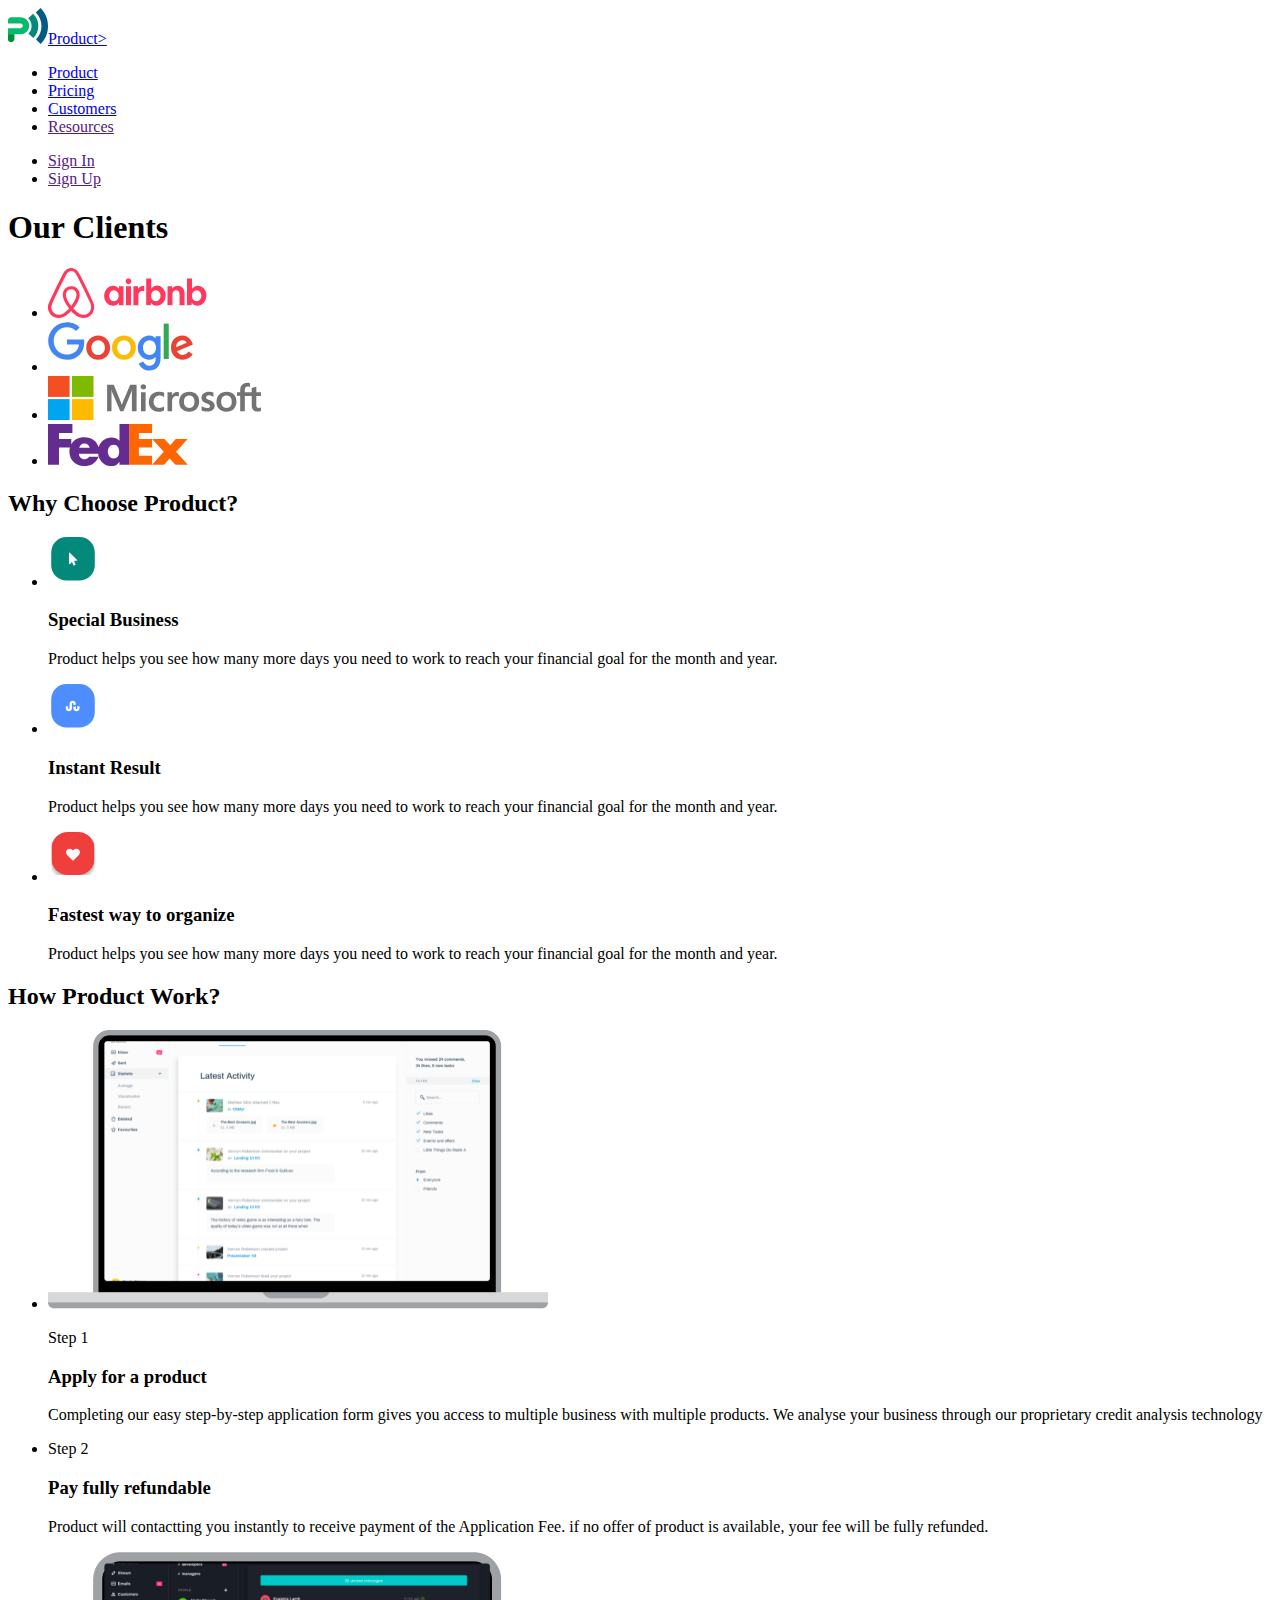
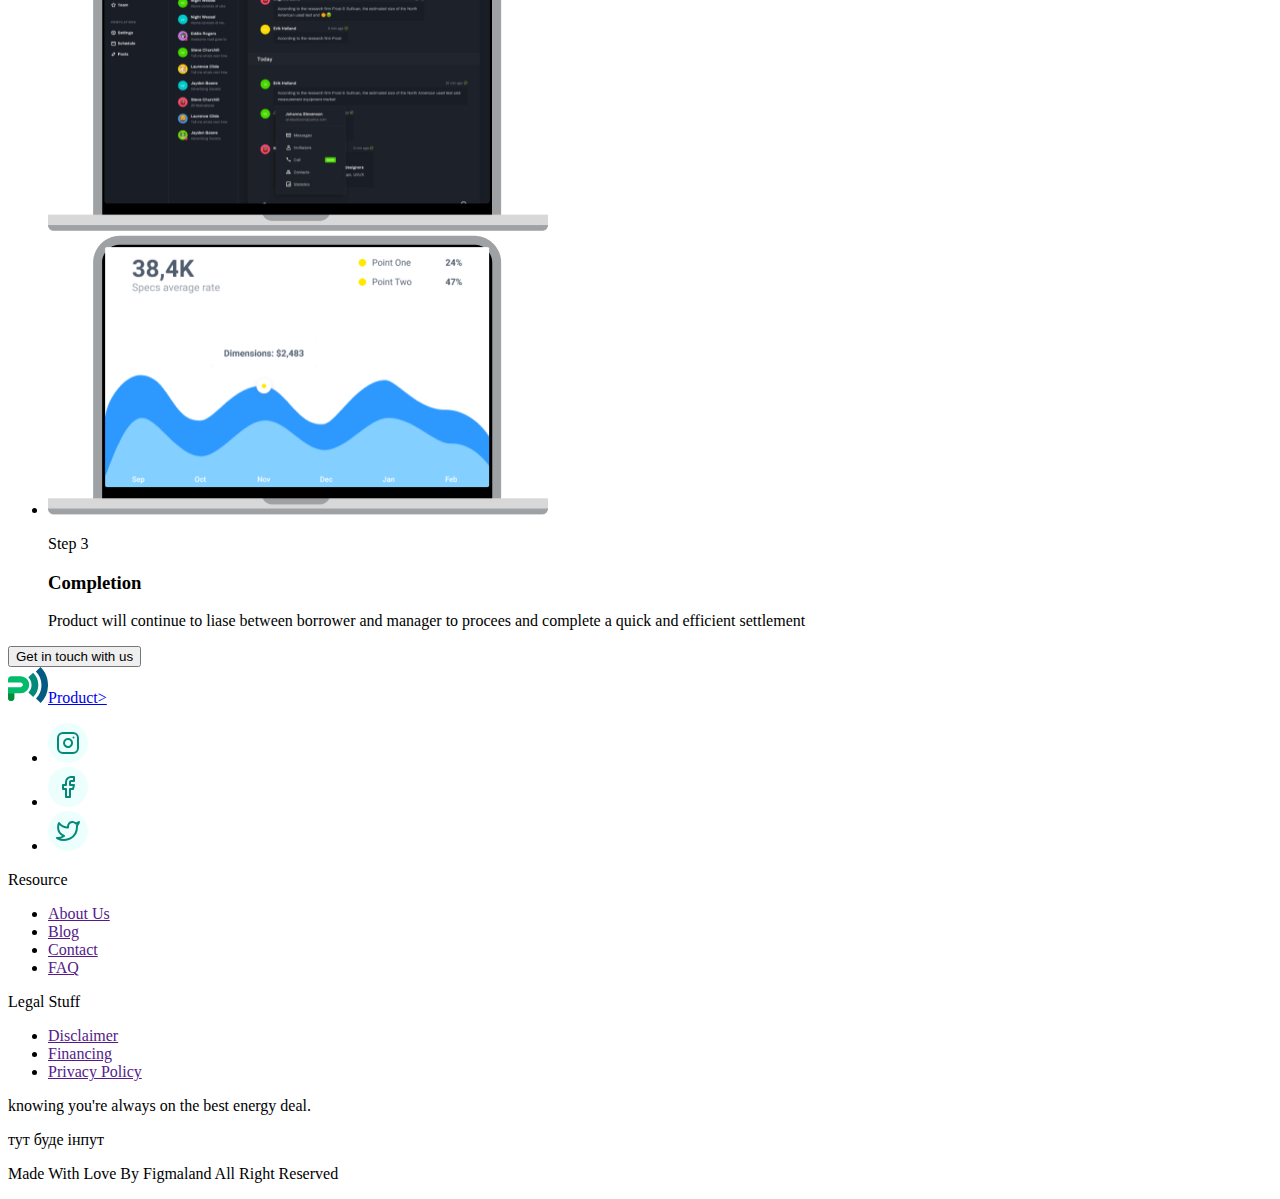
==== customers.html @ ccc6833f "page 2" ====
<!DOCTYPE html>
<html lang="en">
<head>
    <meta charset="UTF-8">
    <meta name="viewport" content="width=device-width, initial-scale=1.0">
    <title>Business promotion - Customers</title>
</head>
<body>
        <header>
            <nav>
                <a href="index.html">
                    <img src="./logo/logo.svg" alt="logo" width="40" height="36">Product>
                </a>
                <ul>
                    <li><a href="index.html">Product</a></li>
                    <li><a href="./pricing.html" target="_blank">Pricing</a></li>
                    <li><a href="./customers.html">Customers</a></li>
                    <li><a href="">Resources</a></li>
                </ul>
        
            </nav>
            <ul>
                <li><a href="">Sign In</a></li>
                <li><a href="">Sign Up</a></li>
            </ul>
        </header>

        <main>
            <!--#region section 2-1 Our Clients -->
            <section>
                <h1 class="page-title">Our Clients</h1>
                <ul>
                    <li><img src="./logo/Airbnb Logo.svg" alt="Airbnb Logo" width="159" height="50"></li>
                    <li><img src="./logo/Google Logo.svg" alt="Google Logo" width="146" height="50"></li>
                    <li><img src="./logo/Microsoft Logo.svg" alt="Microsoft Logo" width="213" height="44"></li>
                    <li><img src="./logo/FedEx Logo.svg" alt="FedEx Logo" width="140" height="42"></li>
                </ul>
            </section>
            <!--#endregion section 2-1 Our Clients -->

            <!--#region section 2-2 Why Choose Product? -->
            <section>
                <h2 class="section-title">Why Choose Product?</h2>
                <ul>
                    <li>
                        <img src="./logo/first click.svg" alt="first click logo" width="50" height="50">
                        <h3 class="choose-list-title">Special Business</h3>
                        <p class="choose-list-text">
                            Product helps you see how many more days you need to work to reach your financial goal for the month and year.
                        </p>
                    </li>
                    <li>
                        <img src="./logo/Design surveys.svg" alt="Instant Result logo" width="50" height="50">
                        <h3 class="choose-list-title">Instant Result</h3>
                        <p class="choose-list-text">
                            Product helps you see how many more days you need to work to reach your financial goal for the month and year.
                        </p>
                    </li>
                    <li>
                        <img src="./logo/way to organize.svg" alt="way to organize logo" width="50" height="50">
                        <h3 class="choose-list-title">Fastest way to organize</h3>
                        <p class="choose-list-text">
                            Product helps you see how many more days you need to work to reach your financial goal for the month and year.
                        </p>
                    </li>
                </ul>
            </section>
            <!--#endregion section 2-2 Why Choose Product? -->

            <!--#region section 2-3 How Product Work? -->
            <section>
                <h2 class="section-title">How Product Work?</h2>
                <ul>
                    <li>
                        <img src="./images/How work1.png" alt="How work1" width="500" height="279.23">
                        <p>Step 1</p>
                        <h3 class="subsection-title">Apply for a product</h3>
                        <p>Completing our easy step-by-step application form gives you access to multiple business with multiple products. We analyse your business through our proprietary credit analysis technology</p>          
                        
                    </li>
            
                    <li>                        
                        <p>Step 2</p>
                        <h3 class="subsection-title">Pay fully refundable</h3>
                        <p>Product will contactting you instantly to receive payment of the Application Fee. if no offer of product is available, your fee will be fully refunded.</p>
                        <img src="./images/How work2.png" alt="How work2" width="500" height="279.57">
       
                    </li>
            
                    <li>
                        <img src="./images/How work3.png" alt="How work3" width="500" height="279.57">
                        <p>Step 3</p>
                        <h3 class="subsection-title">Completion</h3>
                        <p>Product will continue to liase between borrower and manager to procees and complete a quick and efficient settlement</p>
                        
                    </li>
                </ul>
                <button type="button ">Get in touch with us</button>
            </section>
            <!--#endregion section 2-3 How Product Work? -->

        </main>

        <footer>
            <a href="index.html">
                <img src="./logo/logo.svg" alt="logo" width="40" height="36">Product>
            </a>
            <ul>
                <li><a href="https://www.instagram.com/" target="_blank" rel="nofollow noopen noreferrer"
                        aria-level="instagram"><img src="./logo/insta.svg" alt="instagram"></a></li>
                <li><a href="https://www.facebook.com/" target="_blank" rel="nofollow noopen noreferrer"
                        aria-level="facebook"><img src="./logo/fb.svg" alt="facebook"></a></li>
                <li><a href="https://x.com/" target="_blank" rel="nofollow noopen noreferrer" aria-level="twitter"><img
                            src="./logo/twit.svg" alt="twitter"></a></li>
            </ul>
            <nav>
                <p>Resource</p>
                <ul>
                    <li><a href="">About Us</a></li>
                    <li><a href="">Blog</a></li>
                    <li><a href="">Contact</a></li>
                    <li><a href="">FAQ</a></li>
                </ul>
                <p>Legal Stuff</p>
                <ul>
                    <li><a href="">Disclaimer</a></li>
                    <li><a href="">Financing</a></li>
                    <li><a href="">Privacy Policy</a></li>
                </ul>
            </nav>
            <p>knowing you're always on the best energy deal.</p>
            <form action="">
                тут буде інпут
        
            </form>
        
            <p>Made With Love By Figmaland All Right Reserved</p>
        </footer>
</body>
</html>
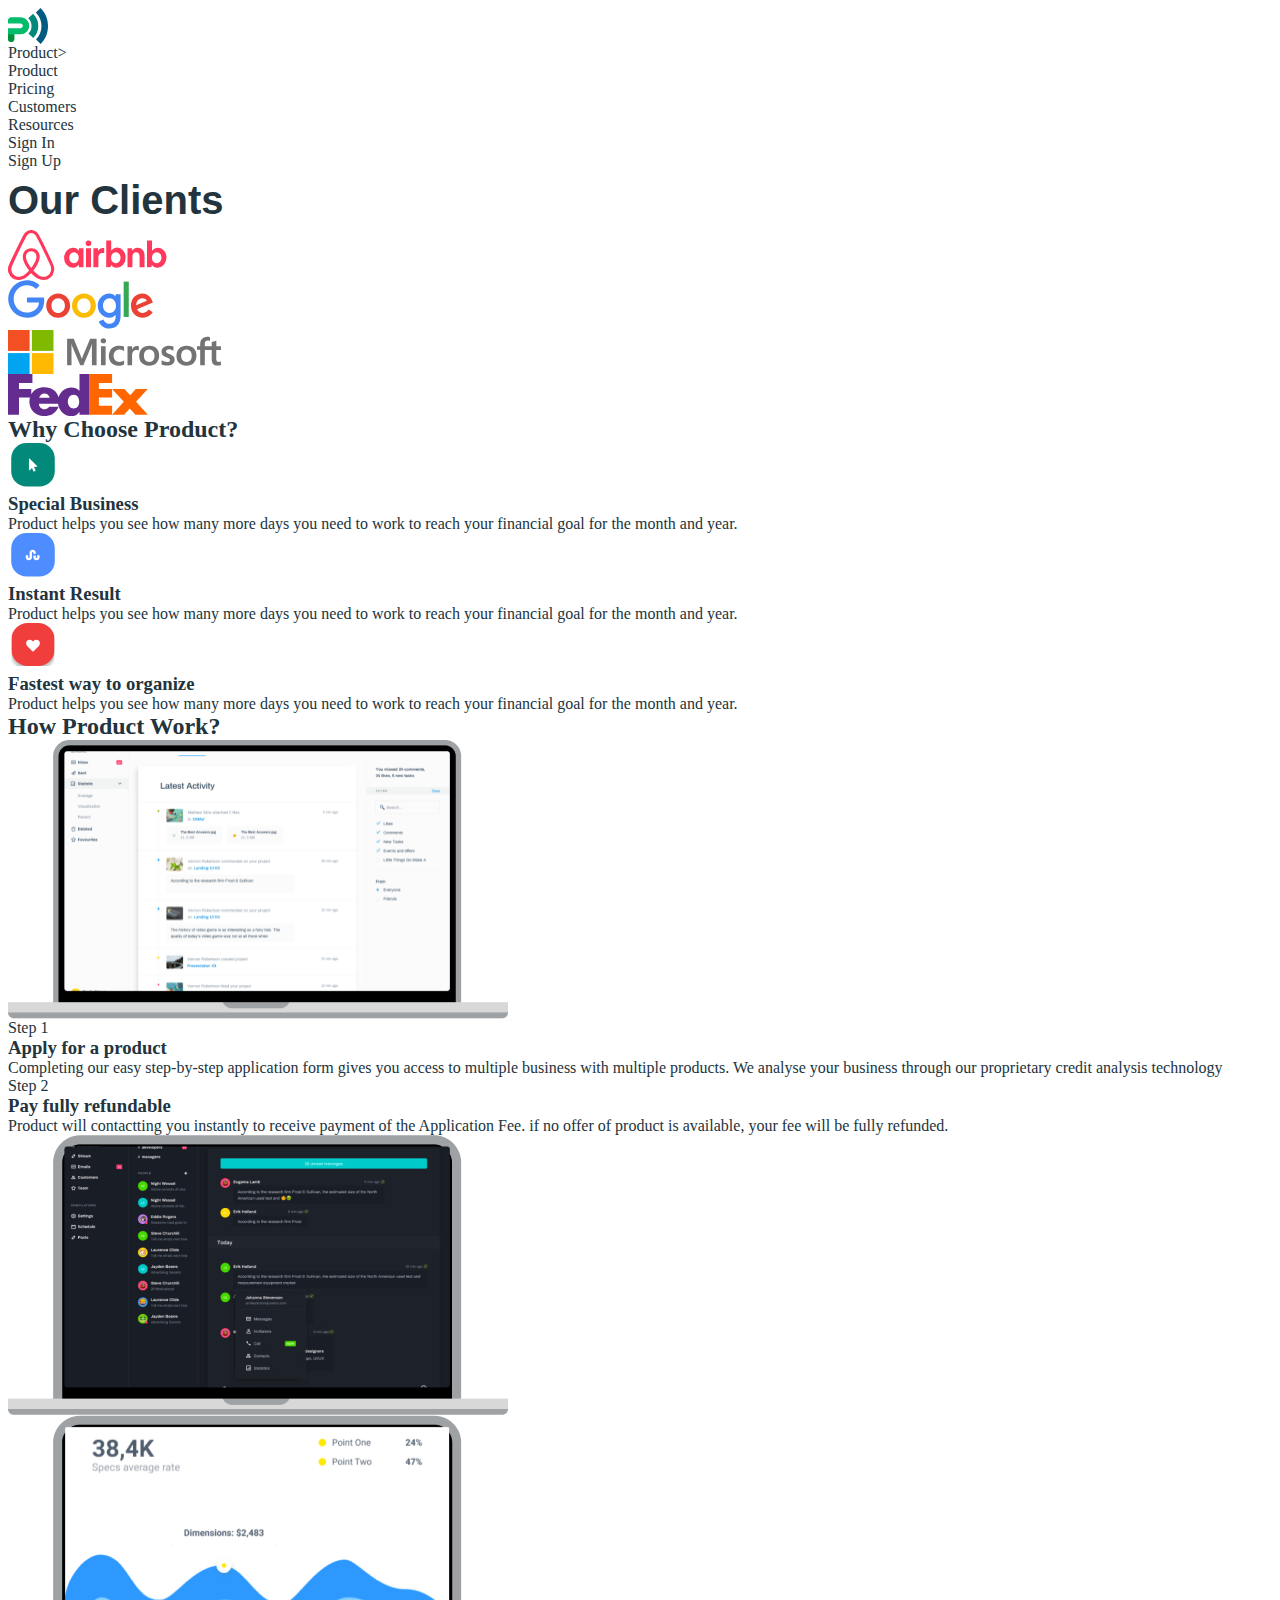
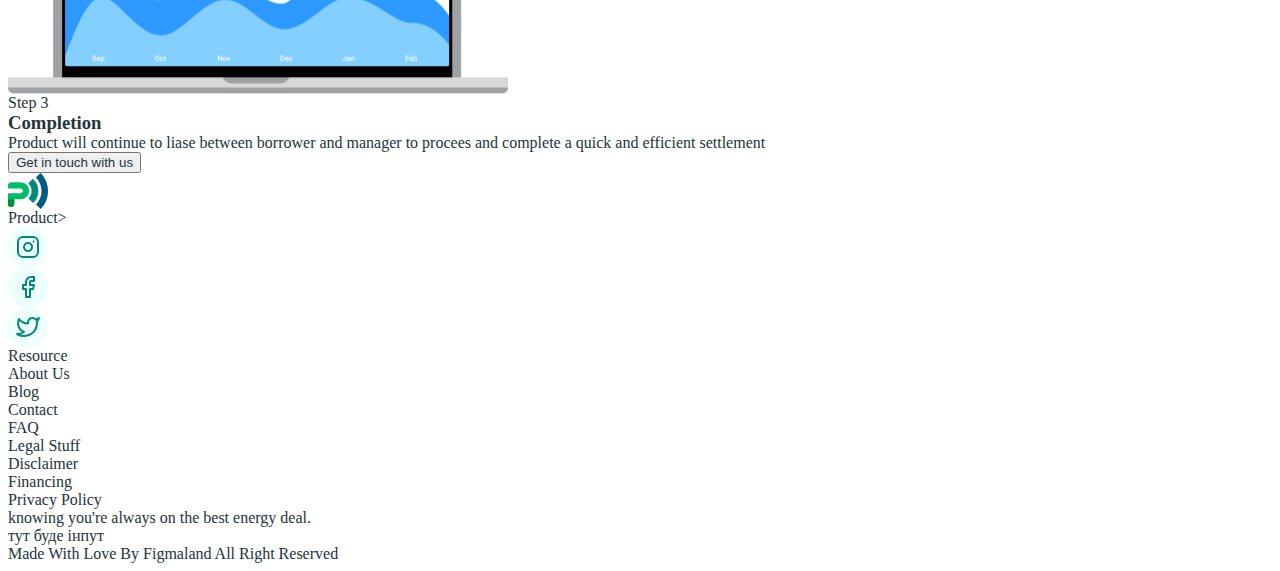
==== commit 3ddac136: "commit message" ====
--- a/customers.html
+++ b/customers.html
@@ -4,6 +4,7 @@
     <meta charset="UTF-8">
     <meta name="viewport" content="width=device-width, initial-scale=1.0">
     <title>Business promotion - Customers</title>
+    <link rel="stylesheet" href="./css/styles.css">
 </head>
 <body>
         <header>
--- a/css/styles.css
+++ b/css/styles.css
@@ -0,0 +1,104 @@
+* {
+    box-sizing: border-box; 
+    color: #22343d;/*без цього весь текст крім лого кольору #551A8B*/
+}
+:root {
+    --primary-color: #22343d;
+    --secondary-color: #173a56;
+    --light-color: #ffffff;
+}
+h1, h2, h3, h4, h5, h6, p {	margin: 0;}
+
+ul, ol {
+	margin: 0;
+	padding: 0;
+    list-style-type: none; }
+
+a { text-decoration: none; }
+img {display: block;}
+
+.container, 
+.header-nav, 
+.logo, 
+.nav-list, 
+.header-sign,
+.header-logo-cont {
+    display: flex;
+    flex-direction: row;
+    align-items: center;
+}
+
+.container {
+    padding: 22px 145px;
+    width: 100%;
+    justify-content: space-between;
+}
+
+.logo {
+    font-family: "Poppins", sans-serif;
+    font-weight: 700;
+    font-size: 30px;   
+    line-height: 1.75; 
+    color: var(--secondary-color);  
+    margin-left: 16px;    
+    /* line-height: 93%; що це означає в фігмі?*/
+}
+
+.container {
+    justify-content: space-between;
+}
+
+.nav-item {
+    gap: 30px;
+    margin-right: 75px;
+    font-family: "Poppins", sans-serif;
+    font-weight: 400;
+    font-size: 16px;
+    line-height: 1.75; 
+    color: var(--primary-color);
+}
+
+.nav-item:first-child {
+    font-weight: 600;/*вага міняється в залежності 
+    від відкритої сторінки (на другій - жирний Customers, 
+    на третій - Pricing)*/
+}
+
+.header-sign {
+    gap: 21px;
+}
+
+.sign-in {
+    font-family: "Poppins", sans-serif;
+    font-weight: 600;
+    font-size: 16px;
+    text-align: center;
+    color: var(--secondary-color);
+    width: 105px;
+    height: 42px;
+    border: 1px solid #BCD0E5;
+    border-radius: 4px;
+    align-content: center;
+}
+
+.sign-up {
+    font-family: "Poppins", sans-serif;
+    font-weight: 600;
+    font-size: 16px;
+    color: var(--light-color);/*правило не працює*/
+    text-align: center;
+    width: 113px;
+    height: 42px;
+    border-radius: 4px;
+    align-content: center;
+    background-color: #02897A;   
+}
+
+.page-title {
+    font-family: "Poppins", sans-serif;
+    font-weight: 700;
+    font-size: 40px;
+    line-height: 150%;
+    color: #22343d;            
+}
+
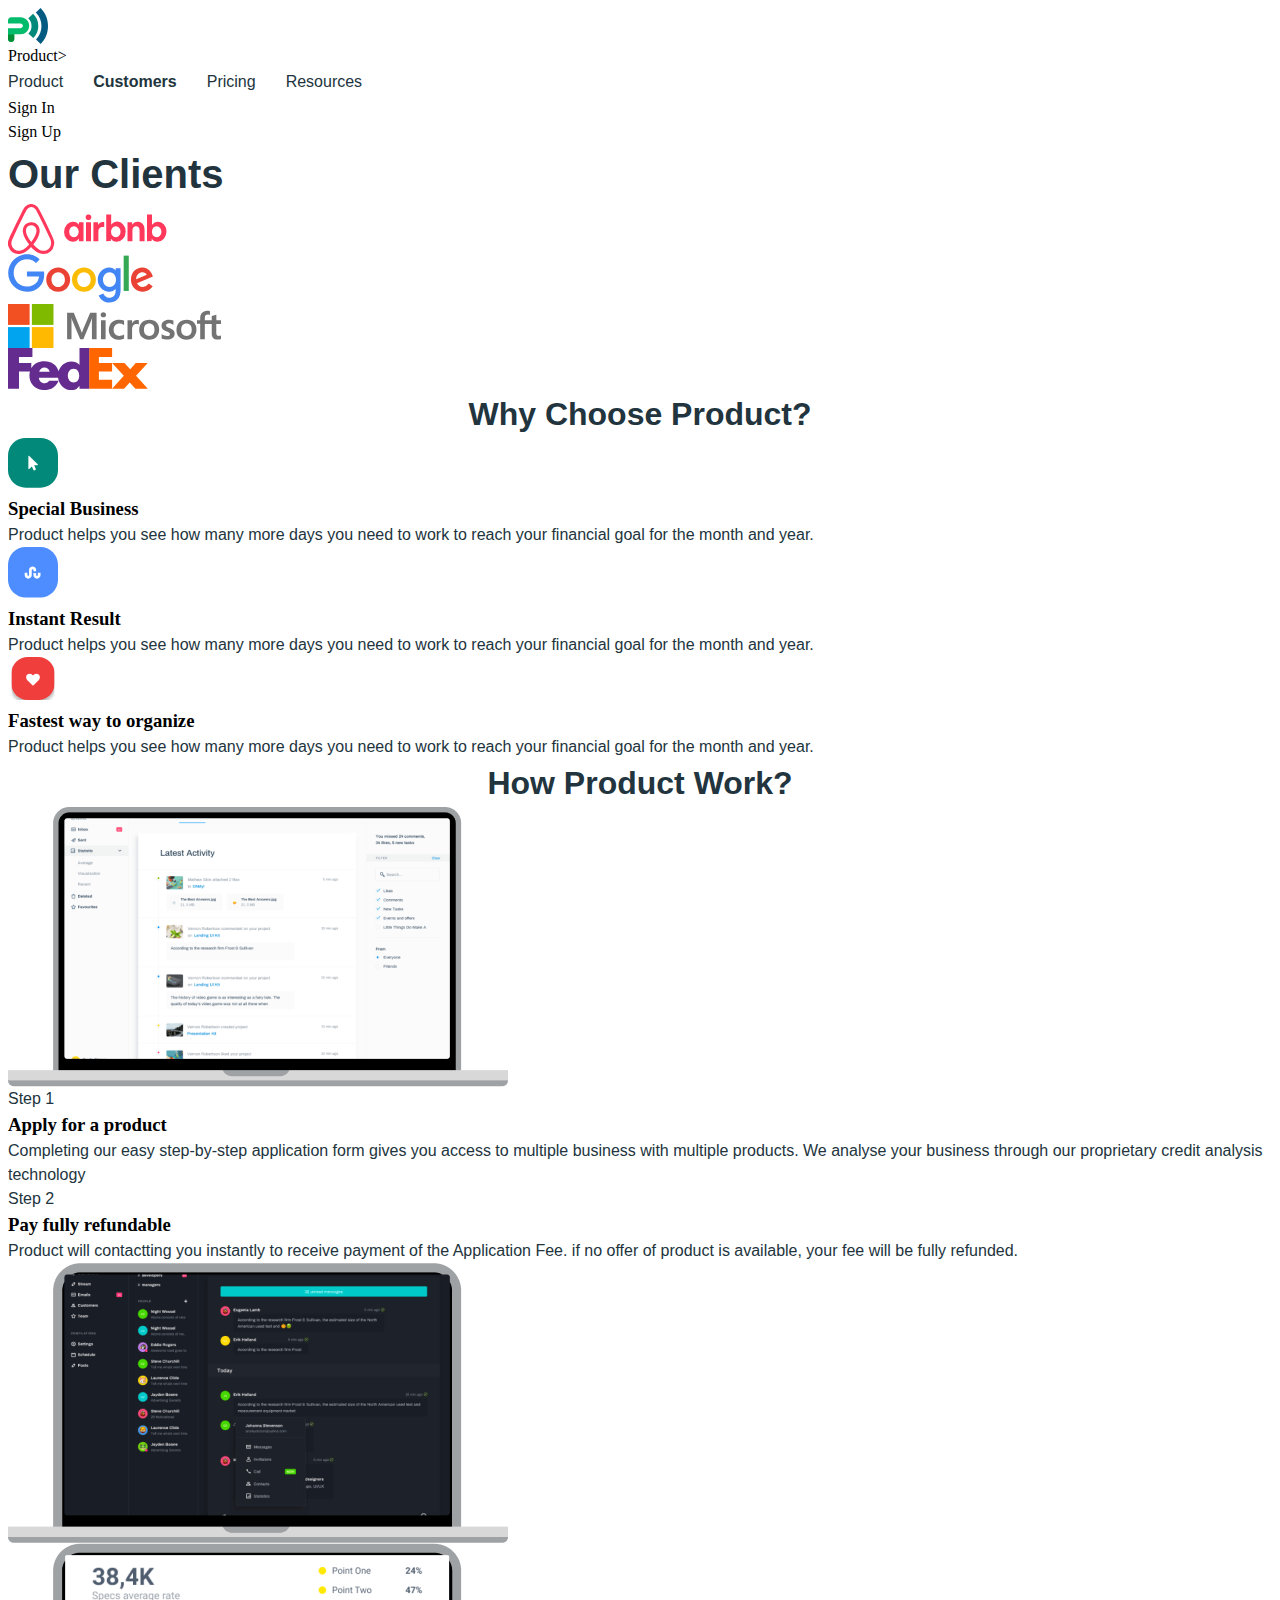
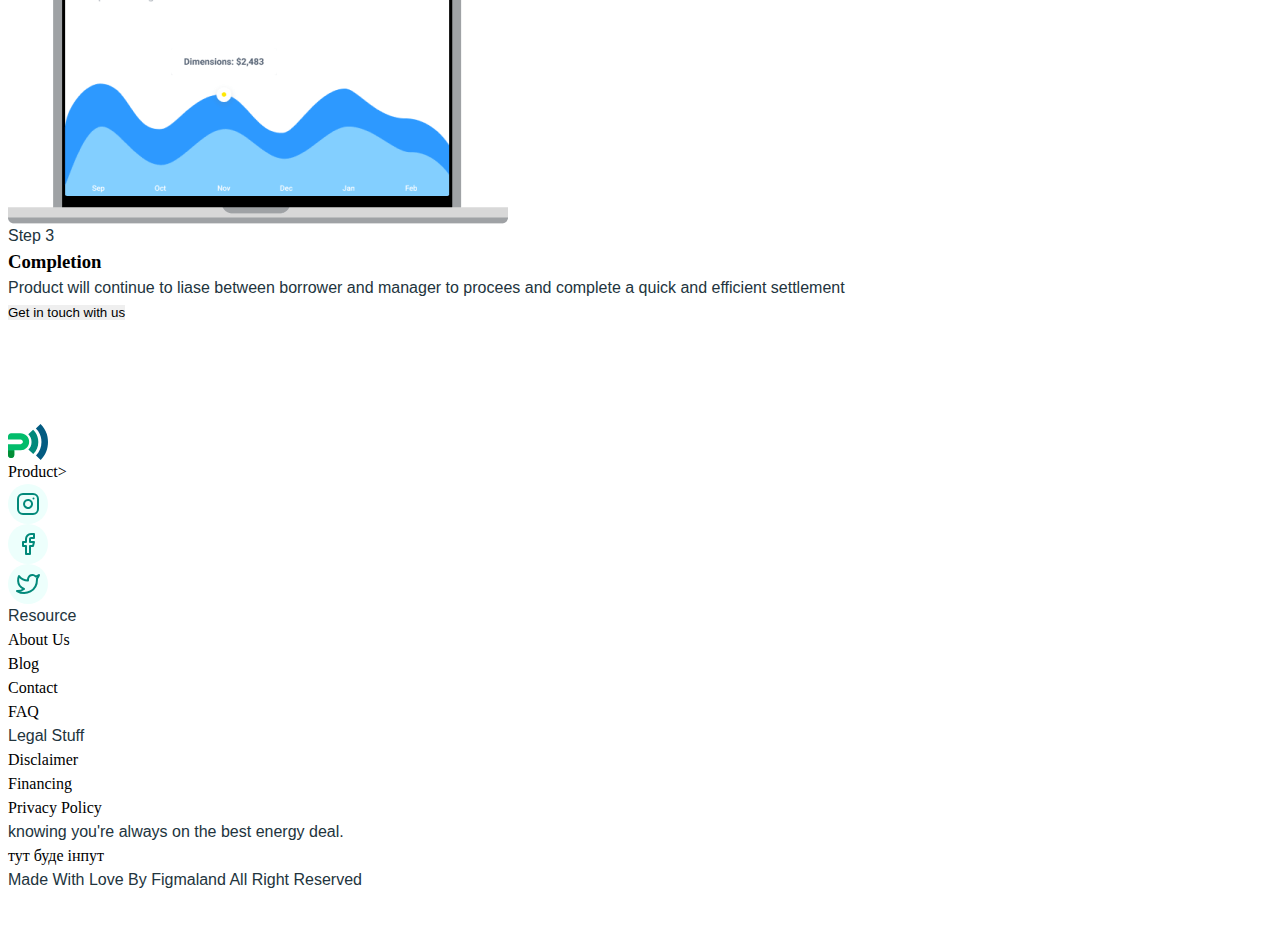
==== commit f6f13894: "commit message" ====
--- a/customers.html
+++ b/customers.html
@@ -12,11 +12,11 @@
                 <a href="index.html">
                     <img src="./logo/logo.svg" alt="logo" width="40" height="36">Product>
                 </a>
-                <ul>
-                    <li><a href="index.html">Product</a></li>
-                    <li><a href="./pricing.html" target="_blank">Pricing</a></li>
-                    <li><a href="./customers.html">Customers</a></li>
-                    <li><a href="">Resources</a></li>
+                <ul class="nav-list">
+                    <li class="nav-item"><a href="index.html">Product</a></li>
+                    <li class="nav-item current"><a href="./customers.html" target="_blank">Customers</a></li>
+                    <li class="nav-item"><a href="./pricing.html" target="_blank">Pricing</a></li>
+                    <li class="nav-item"><a href="">Resources</a></li>
                 </ul>
         
             </nav>
--- a/css/styles.css
+++ b/css/styles.css
@@ -1,32 +1,78 @@
 * {
     box-sizing: border-box; 
-    color: #22343d;/*без цього весь текст крім лого кольору #551A8B*/
+}
+body {
+    line-height: 1.5;
 }
 :root {
     --primary-color: #22343d;
     --secondary-color: #173a56;
     --light-color: #ffffff;
+    --btn-color: #02897a;
 }
 h1, h2, h3, h4, h5, h6, p {	margin: 0;}
+
+p {
+    font-family: "Poppins", sans-serif;
+    font-weight: 400;
+    font-size: 16px;    
+    color: var(--primary-color);
+}
 
 ul, ol {
 	margin: 0;
 	padding: 0;
     list-style-type: none; }
 
-a { text-decoration: none; }
-img {display: block;}
+a { text-decoration: none; 
+    color: currentColor; /*обнулення стандартного кольору посилання*/
+}
+img {
+    display: block;
+    max-width: 100%;
+    height: auto;
+}
+
+button {
+    padding: 0;
+    border: none;
+    cursor: pointer;
+}
 
 .container, 
+.container-nav,
 .header-nav, 
 .logo, 
 .nav-list, 
 .header-sign,
-.header-logo-cont {
+.logo-cont,
+.section-hero,
+.container-title,
+.section-hero-img,
+.section-hero-buttons,
+.product-list,
+.benefits-points,
+.quick-list,
+.quick-item-cont,
+.section-strategies,
+.strategies-title-cont,
+.strategies-list,
+.section-price,
+.price-cont,
+.for-price-list,
+.per-month-cont,
+.dollar-per-month,
+.clients-list, 
+.Clients-item-cont,
+.subtitle-cont,
+.logo-socials,
+.socials-list,
+.footer-nav-list,
+.footer-nav-item {
     display: flex;
-    flex-direction: row;
     align-items: center;
 }
+/*footer*/
 
 .container {
     padding: 22px 145px;
@@ -34,6 +80,18 @@
     justify-content: space-between;
 }
 
+header .container {
+    max-width: 1110px;
+    padding-left: 0;
+    padding-right: 0;
+    margin-left: auto;
+    margin-right: auto;
+}
+
+.container-nav {
+    justify-items: space-between;
+}
+
 .logo {
     font-family: "Poppins", sans-serif;
     font-weight: 700;
@@ -41,16 +99,19 @@
     line-height: 1.75; 
     color: var(--secondary-color);  
     margin-left: 16px;    
-    /* line-height: 93%; що це означає в фігмі?*/
-}
-
-.container {
-    justify-content: space-between;
+}
+
+.header-nav {
+    flex-grow: 1;
+    justify-content: flex-end;
+}
+
+.nav-list {
+    gap: 30px;
+    margin-right: 73px;
 }
 
 .nav-item {
-    gap: 30px;
-    margin-right: 75px;
     font-family: "Poppins", sans-serif;
     font-weight: 400;
     font-size: 16px;
@@ -58,12 +119,17 @@
     color: var(--primary-color);
 }
 
-.nav-item:first-child {
+.nav-item.current {
     font-weight: 600;/*вага міняється в залежності 
     від відкритої сторінки (на другій - жирний Customers, 
     на третій - Pricing)*/
 }
 
+.nav-item:hover,
+.nav-item:focus {
+    box-shadow: 1px 1px 1px 1px var(--btn-color);
+}
+
 .header-sign {
     gap: 21px;
 }
@@ -72,6 +138,8 @@
     font-family: "Poppins", sans-serif;
     font-weight: 600;
     font-size: 16px;
+    padding-top: auto;
+    padding-bottom: auto;
     text-align: center;
     color: var(--secondary-color);
     width: 105px;
@@ -85,20 +153,580 @@
     font-family: "Poppins", sans-serif;
     font-weight: 600;
     font-size: 16px;
+    padding-top: auto;
+    padding-bottom: auto;
     color: var(--light-color);/*правило не працює*/
     text-align: center;
     width: 113px;
     height: 42px;
     border-radius: 4px;
     align-content: center;
-    background-color: #02897A;   
+    background-color: var(--btn-color);   
+}
+
+/*hero*/
+
+.section-hero .container {
+    justify-content: center;
+}
+
+.container-title {
+    flex-direction: column;
+    width: 465px;
+    margin-left: 35px;
+    align-items: flex-start;
 }
 
 .page-title {
     font-family: "Poppins", sans-serif;
     font-weight: 700;
-    font-size: 40px;
-    line-height: 150%;
-    color: #22343d;            
-}
-
+    font-size: 40px;  
+    color: var(--primary-color);            
+}
+
+p.main-text {
+    font-size: 18px;
+    line-height: 1.56;
+    margin-top: 18px;
+}
+
+.section-hero-buttons {
+    margin-top: 45px;
+}
+
+.button-start {
+    width: 178px;
+    height: 53px;
+    border-radius: 4px;
+    background-color: var(--btn-color);
+    color: var(--light-color);
+    font-family: "Poppins", sans-serif;
+    font-weight: 700;
+    font-size: 16px;
+}
+
+.logo-video {
+    margin-left: 30px;
+}
+
+.link-video {
+    text-decoration: underline;
+    margin-left: 6px;
+    font-family: "Poppins", sans-serif;
+    font-weight: 600;
+    font-size: 16px;
+    text-decoration-skip-ink: none;
+    color: var(--btn-color);
+}
+
+/*Product for you*/
+
+.section-product .container {
+    flex-direction: column;
+    padding: 0 145px 50px 145px;
+}
+
+.section-title {
+    font-family: "Poppins", sans-serif;
+    font-weight: 700;
+    font-size: 32px;
+    text-align: center;
+    color: var(--primary-color);
+}
+
+.product-list {
+    gap: 30px;
+    margin-top: 50px;
+    max-width: 1110px;
+}
+
+.product-item {
+    width: calc((100% - 30px * 3) / 4);
+}
+
+.section-subtitle {
+    font-family: "Poppins", sans-serif;
+    font-weight: 600;
+    font-size: 22px;
+    color: var(--primary-color);
+    margin-top: 18px;
+}
+
+.product-item p {
+    margin-top: 13px;
+}
+
+.button-product {
+    width: 175px;
+    height: 53px;
+    border-radius: 4px;
+    background-color: var(--btn-color);
+    color: var(--light-color);
+    font-family: "Poppins", sans-serif;
+    font-weight: 700;
+    font-size: 16px;
+    padding: 15px 32px 14px 34px;
+    margin-top: 50px;
+}
+
+/*benefits*/
+
+.section-benefits {
+    padding: 50px 0 0 0;
+}
+
+.container-benefits {
+    width: 486px;
+}
+
+.benefits-list .container {
+    justify-content: center;
+    gap: 80px;
+    padding-bottom: 0;
+}
+
+.subsubtitle, .benefits-pre {
+    font-weight: 600;
+    line-height: 1.62;
+}
+
+.container-benefits .section-subtitle {
+    margin-top: 8px;
+    margin-bottom: 25px;
+    font-weight: 700;
+    font-size: 32px;
+}
+
+.container-benefits p {
+    margin-top: 12px;
+    margin-bottom: 25px;
+}
+
+.benefits-points {
+    width: 451px;
+}
+
+.benefits-points p {
+    line-height: 1.62;
+    margin-top: 0;
+}
+
+.points {
+    margin-right: 30.06px;
+    margin-bottom: 30px;
+}
+
+/*Quick & Easy Process*/
+
+.section-quick {
+    padding-top: 144px;
+    padding-bottom: 100px;
+}
+
+.section-quick .container {
+    flex-direction: column;
+    max-width: 916px;
+    margin: 0 auto;
+    padding: 0;
+}
+
+.quick-title-and-text {
+    display: flex;
+    flex-direction: column;
+    width: 542px;
+    text-align: center;
+    gap: 25px;
+}
+
+.quick-list {
+    padding-top: 40px;
+    flex-wrap: wrap;
+    gap: 25px 91px;
+}
+
+.quick-item-cont {
+    width: 408px;
+    gap: 20px;
+}
+
+.quick-item-text-cont {
+    width: 281px;
+    height: 50px;
+    border: 0px solid var(--light-color);
+    border-radius: 25px;
+    text-align: center;
+    padding: 13px 0;
+    fill: var(--light-color);
+    box-shadow: 2px 2px 10px 0 rgba(23, 58, 86, 0.15);
+}
+
+.quick-btn {
+    border-radius: 4px;
+    width: 216px;
+    height: 53px;
+    background: var(--btn-color);
+    color: var(--light-color);
+    font-weight: 700;
+    margin-top: 50px;
+}
+
+/*Contents Strategies*/
+
+.section-strategies {
+    padding: 0 145px 171px 145px;
+    justify-content: center;
+}
+
+.section-strategies .container {  
+    max-width: 1110px; 
+    padding: 0; 
+    flex-direction: column;
+    align-items: center;
+}
+
+.strategies-title-cont {
+    flex-direction: column;
+    align-self: flex-start;
+}
+
+.section-title.strategies-title {
+    font-size: 34px;
+    align-self: flex-start;
+}
+
+.strategies-text {
+    width: 465px;
+    margin-top: 10px;
+    margin-bottom: 40px;
+}
+
+.strategies-list {
+    gap: 30px;
+    justify-content: center;
+}
+
+.strategies-item {
+    width: 350px;
+}
+
+.strategies-item-text {
+    line-height: 1.75;
+    margin-top: 24px;
+    margin-left: 24px;
+}
+
+.strategies-item .section-subtitle {
+    font-weight: 700;
+    font-size: 24px;
+    line-height: 1.67;
+    margin-top: 12px;
+    margin-left: 24px;
+}
+
+.section-subtitle.link {
+    color: var(--btn-color);
+}
+
+/*Price Table*/
+
+.section-price .container {
+    flex-direction: column;
+    padding-top: 0;
+    padding-bottom: 100px;
+}
+
+.section-title.price-title {
+    font-size: 34px;
+    margin-bottom: 10px;
+}
+
+.price-text {
+    font-weight: 500;
+}
+
+.price-cont {
+    margin-top: 40px;
+    gap: 72px;
+}
+
+.price-item {
+    border-radius: 8px;
+    width: 322px;
+    box-shadow: 0 2px 8px 0 rgba(0, 0, 0, 0.25);
+    background:var(--light-color);
+    text-align: center;
+    padding: 32px 0;
+}
+
+.price-item.green {
+    background: var(--btn-color);
+    color: var(--light-color);
+}
+
+.price-item .section-subtitle {
+    font-weight: 700;
+    font-size: 24px;
+    line-height: 1.67;
+    margin-top: 0;
+}
+
+.green .section-subtitle {
+    color: var(--light-color);
+}
+
+.green .price-description {
+    color: var(--light-color);
+}
+
+.price-green .price-value {
+    color: var(--light-color);
+}
+
+.price-green .dollar {
+    color: var(--light-color);
+}
+
+.price-green .per-month {
+    color: #e0e0e0;
+}
+
+.price-description {
+    line-height: 2.5;
+    margin-top: 8px;
+}
+
+.per-month-cont {
+    width: 157px;
+    margin-top: 16px;
+    margin-left: auto;
+    margin-right: auto;
+    gap: 7px;
+}
+
+.per-month-cont.ten {
+    width: 187px;
+}
+
+.price-value {
+    font-family: "Montserrat", sans-serif;
+    font-weight: 700;
+    font-size: 76px;
+    line-height: 1.32;
+    letter-spacing: 0em;
+    text-align: center;
+    color: var(--btn-color);
+}
+
+.dollar {
+    font-family: "Inter", sans-serif;
+    font-weight: 700;
+    font-size: 24px;
+    line-height: 1.25;
+    letter-spacing: 0em;
+    color: var(--btn-color);    
+}
+
+.per-month {
+    font-family: "Montserrat", sans-serif;
+    font-weight: 400;
+    font-size: 16px;
+    line-height: 1.19;
+    letter-spacing: 0.01em;
+    color: #afafaf;
+}
+
+.for-price-list {
+    flex-direction: column;
+    font-family: "Montserrat", sans-serif;
+    font-weight: 500;
+    font-size: 16px;
+    line-height: 1.37;
+    letter-spacing: 0.01em;
+    text-align: center;
+    margin-top: 16px;
+    gap: 16px;
+}
+
+.dollar-per-month {
+    flex-direction: column;
+    align-items: flex-start;
+}
+
+.order-now-btn {
+    width: 139px;
+    height: 44px;
+    border-radius: 8px;
+    margin-top: 30px;
+    background-color: var(--btn-color);
+    color: var(--light-color);
+    font-family: "Montserrat", sans-serif;
+    font-weight: 600;
+    font-size: 18px;
+    line-height: 1.22;
+}
+
+.green .order-now-btn {
+    background-color: var(--light-color);
+    color: var(--btn-color);
+}
+
+/*What Clients Say*/
+
+.section-clients .container {
+    flex-direction: column;
+    padding-top: 0;
+    padding-bottom: 100px;
+}
+
+.clients-text {
+    font-weight: 500;
+    font-size: 16px;
+    line-height: 1.75;
+    letter-spacing: 0.01em;
+    margin-top: 10px;
+    width: 537px;
+    text-align: center;
+}
+
+.clients-list {
+    gap: 64px;
+    margin-top: 40px;
+}
+
+.Clients-item {
+    width: 327px;
+    padding: 28px 26px;
+    border: 1px solid #dedede;
+    border-radius: 5px;
+}
+
+.Clients-item-text {
+    margin-top: 16px;
+    line-height: 1.75;
+    letter-spacing: 0.01em;
+    color: #737373;
+}
+
+.Clients-item-cont {
+    margin-top: 16px;
+}
+
+.Clients-item-cont img {
+    margin-right: 16px;
+}
+
+.section-subtext {
+    font-weight: 600;
+    letter-spacing: 0.01em;
+    color: var(--btn-color);
+}
+
+.Clients-span {
+    font-weight: 500;
+    font-size: 14px;
+    line-height: 1.71;
+    letter-spacing: 0.01em;
+    color: #252b42;
+}
+
+.section-join .container {
+    width: 968px;
+    height: 345px;
+    margin-left: auto;
+    margin-right: auto;
+    padding: 6px 48px;
+    background-color: var(--btn-color);
+    border-radius: 32px;
+    gap: 10px;
+}
+
+.subtitle-cont {
+    flex-direction: column;
+    align-items: flex-start;
+    gap: 46px;
+}
+
+.subtitle-cont .section-title {
+    text-align: left;
+    font-weight: 600;
+    line-height: 1.5;
+    color: var(--light-color);
+}
+
+.join-btn {
+    border-radius: 8px;
+    width: 150px;
+    height: 50px;
+    background-color: var(--light-color);
+    color: var(--btn-color);
+    font-weight: 600;
+    font-size: 20px;
+}
+
+.join-img {
+    /* width: 351px;  */
+    height: 100%;
+}
+
+footer {
+    padding: 100px 0 40px 0;
+}
+
+footer .container {
+    width: 1110px;
+    padding: 0;
+    justify-content:center;
+    align-items: flex-start;
+    margin-left: auto;
+    margin-right: auto;
+}
+
+.logo-socials {
+    flex-direction: column;
+    margin-right: 146px;
+    /* justify-content: flex-start; */
+}
+
+.logo-socials .logo-cont {
+    margin-bottom: 18px;
+    width: 178px;
+}
+
+.socials-list {
+    gap: 16px;
+}
+
+.footer-nav-list {
+    align-items: flex-start;
+}
+
+.footer-nav-item {
+    flex-direction: column;
+}
+
+.footer-nav-title{
+    font-size: 20px;
+    font-weight: 500;
+}
+
+
+
+
+
+
+
+
+
+
+
+
+
+
+
+
+
+
+.final-text{
+    text-align: center;
+    line-height: 1.87;
+}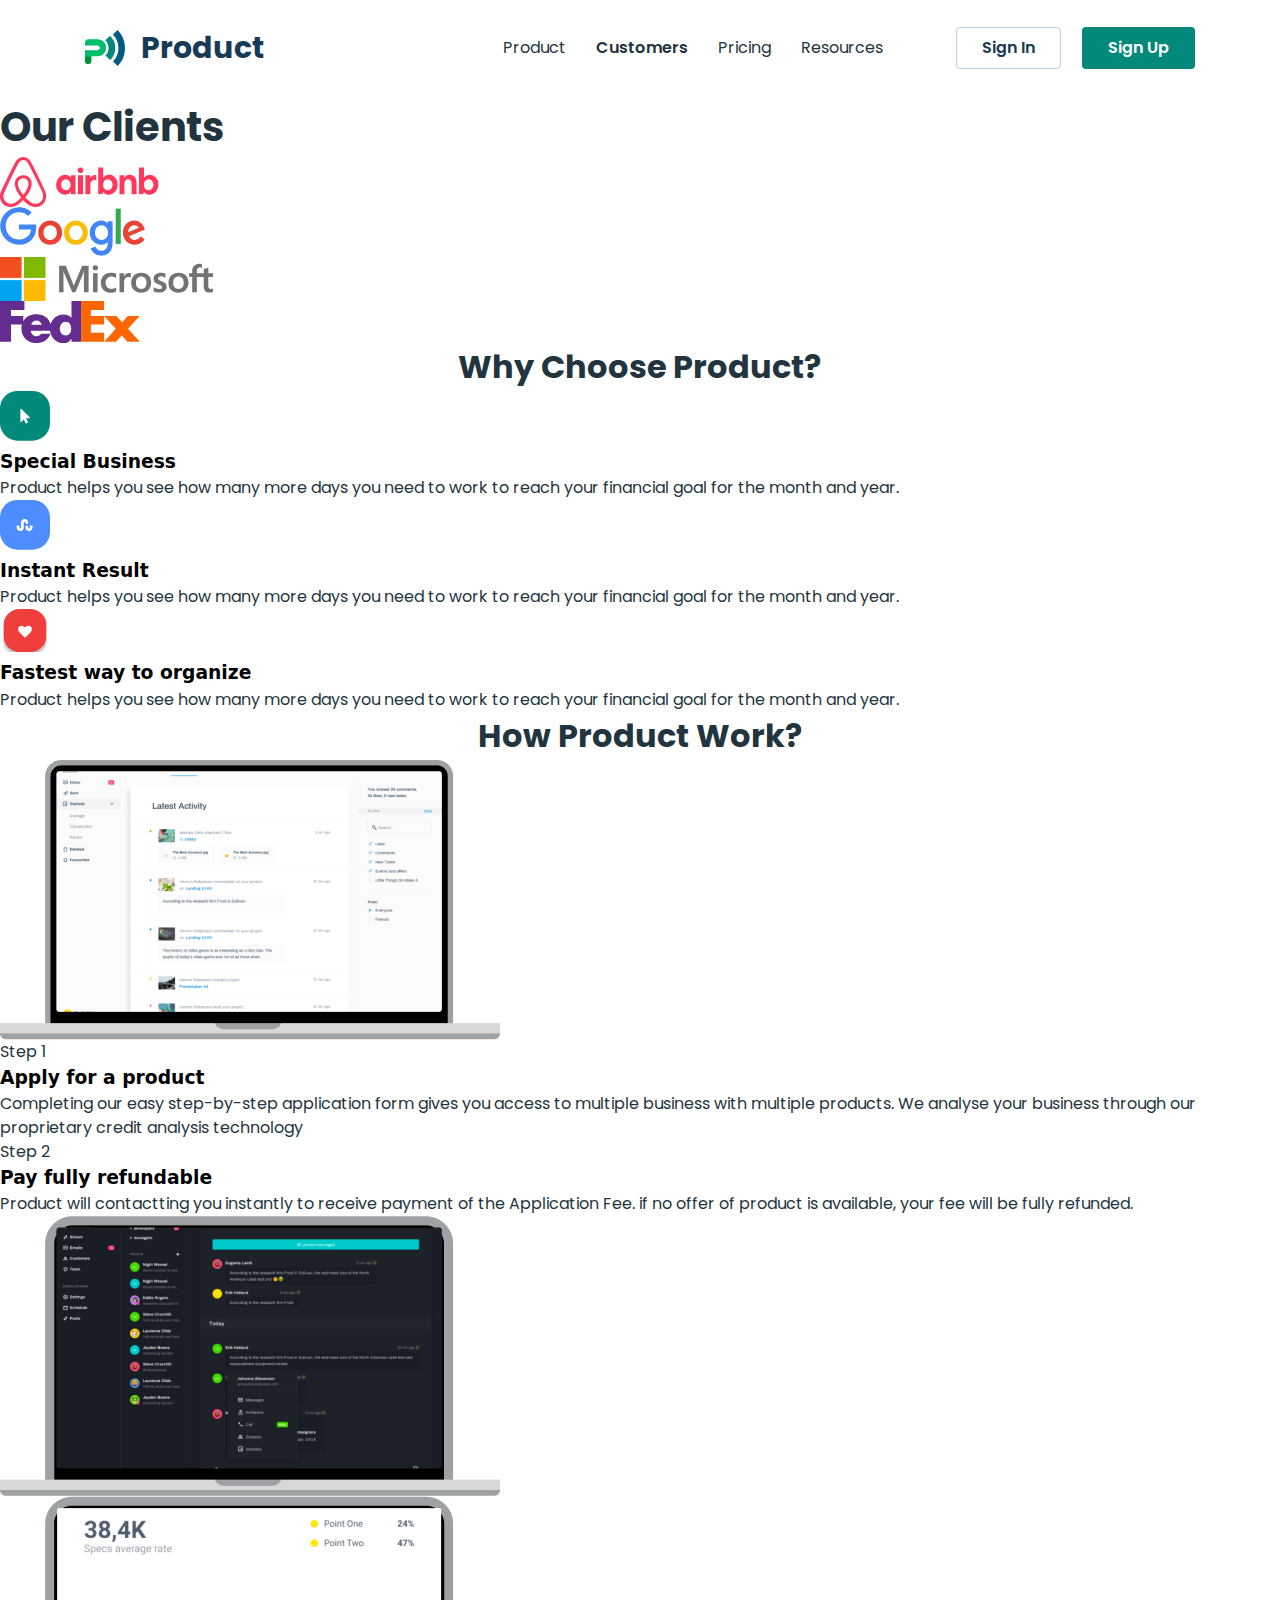
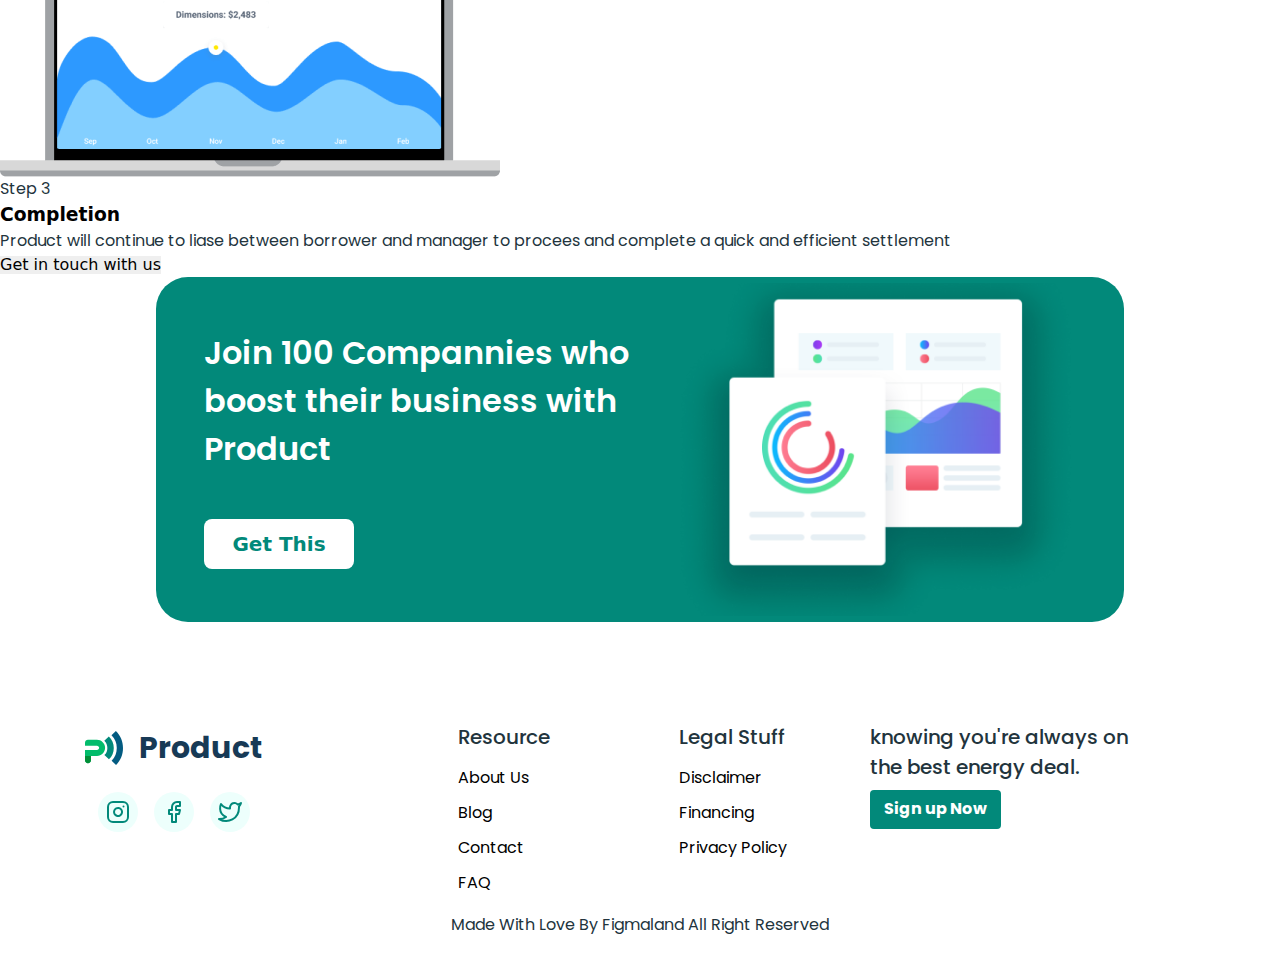
==== commit 06c3e244: "commit message" ====
--- a/customers.html
+++ b/customers.html
@@ -3,28 +3,36 @@
 <head>
     <meta charset="UTF-8">
     <meta name="viewport" content="width=device-width, initial-scale=1.0">
-    <title>Business promotion - Customers</title>
+    <link rel="preconnect" href="https://fonts.googleapis.com">
+    <link rel="preconnect" href="https://fonts.gstatic.com" crossorigin>
+    <link href="https://fonts.googleapis.com/css2?family=Asap+Condensed:ital,wght@0,200;0,300;0,400;0,500;0,600;0,700;0,800;0,900;1,200;1,300;1,400;1,500;1,600;1,700;1,800;1,900&family=Inter:ital,opsz,wght@0,14..32,100..900;1,14..32,100..900&family=Montserrat:ital,wght@0,100..900;1,100..900&family=Poppins:ital,wght@0,100;0,200;0,300;0,400;0,500;0,600;0,700;0,800;0,900;1,100;1,200;1,300;1,400;1,500;1,600;1,700;1,800;1,900&family=Roboto:ital,wght@0,100..900;1,100..900&display=swap" rel="stylesheet">
+    <title>Business promotion - Product</title>
+    <link rel="stylesheet" href="https://cdnjs.cloudflare.com/ajax/libs/modern-normalize/3.0.1/modern-normalize.min.css">
     <link rel="stylesheet" href="./css/styles.css">
 </head>
 <body>
-        <header>
-            <nav>
-                <a href="index.html">
-                    <img src="./logo/logo.svg" alt="logo" width="40" height="36">Product>
-                </a>
-                <ul class="nav-list">
-                    <li class="nav-item"><a href="index.html">Product</a></li>
-                    <li class="nav-item current"><a href="./customers.html" target="_blank">Customers</a></li>
-                    <li class="nav-item"><a href="./pricing.html" target="_blank">Pricing</a></li>
-                    <li class="nav-item"><a href="">Resources</a></li>
+    <header>
+        <div class="container">            
+            <div class="logo-cont">
+                <a href="index.html"><img src="./logo/logo.svg" alt="logo" width="40" height="36"></a>
+                <a class="logo" href="index.html">Product</a>
+            </div>
+            <div class="container-nav">
+                <nav class="header-nav">
+                    <ul class="nav-list">
+                        <li class="nav-item"><a href="index.html">Product</a></li>
+                        <li class="nav-item current"><a href="./customers.html" target="_blank">Customers</a></li>
+                        <li class="nav-item"><a href="./pricing.html" target="_blank">Pricing</a></li>
+                        <li class="nav-item"><a href="">Resources</a></li>
+                    </ul>
+                </nav>
+                <ul class="header-sign">
+                    <li class="sign-in"><a href="">Sign In</a></li>
+                    <li class="sign-up"><a href="">Sign Up</a></li>
                 </ul>
-        
-            </nav>
-            <ul>
-                <li><a href="">Sign In</a></li>
-                <li><a href="">Sign Up</a></li>
-            </ul>
-        </header>
+            </div>
+        </div>        
+    </header>
 
         <main>
             <!--#region section 2-1 Our Clients -->
@@ -99,43 +107,66 @@
                 <button type="button ">Get in touch with us</button>
             </section>
             <!--#endregion section 2-3 How Product Work? -->
-
+            
+            <!--#region section 2-5 Join 100 Compannies -->
+            <section class="section-join">
+                <div class="container">
+                    <div class="subtitle-cont">
+                        <h2 class="section-title">Join 100 Compannies who boost their business with Product</h2>
+                        <button class="join-btn" type="button">Get This</button>
+                    </div>
+                    <img class="join-img" src="./images/Join-100-Compannies.png" alt="Join-100-Compannies">
+                </div>
+            </section>
+            <!--#endregion section 2-5 Join 100 Compannies -->
         </main>
 
         <footer>
-            <a href="index.html">
-                <img src="./logo/logo.svg" alt="logo" width="40" height="36">Product>
-            </a>
-            <ul>
-                <li><a href="https://www.instagram.com/" target="_blank" rel="nofollow noopen noreferrer"
-                        aria-level="instagram"><img src="./logo/insta.svg" alt="instagram"></a></li>
-                <li><a href="https://www.facebook.com/" target="_blank" rel="nofollow noopen noreferrer"
-                        aria-level="facebook"><img src="./logo/fb.svg" alt="facebook"></a></li>
-                <li><a href="https://x.com/" target="_blank" rel="nofollow noopen noreferrer" aria-level="twitter"><img
-                            src="./logo/twit.svg" alt="twitter"></a></li>
-            </ul>
-            <nav>
-                <p>Resource</p>
-                <ul>
-                    <li><a href="">About Us</a></li>
-                    <li><a href="">Blog</a></li>
-                    <li><a href="">Contact</a></li>
-                    <li><a href="">FAQ</a></li>
-                </ul>
-                <p>Legal Stuff</p>
-                <ul>
-                    <li><a href="">Disclaimer</a></li>
-                    <li><a href="">Financing</a></li>
-                    <li><a href="">Privacy Policy</a></li>
-                </ul>
-            </nav>
-            <p>knowing you're always on the best energy deal.</p>
-            <form action="">
-                тут буде інпут
-        
-            </form>
-        
-            <p>Made With Love By Figmaland All Right Reserved</p>
+            <div class="container">
+                <div class="logo-socials">
+                    <div class="logo-cont">
+                        <a href="index.html"><img src="./logo/logo.svg" alt="logo" width="40" height="36"></a>
+                        <a class="logo" href="index.html">Product</a>
+                    </div>
+                    <ul class="socials-list">
+                        <li><a href="https://www.instagram.com/" target="_blank" rel="nofollow noopen noreferrer" aria-level="instagram"><img src="./logo/insta.svg" alt="instagram" width="40" height="40"></a></li>
+                        <li><a href="https://www.facebook.com/" target="_blank" rel="nofollow noopen noreferrer" aria-level="facebook"><img src="./logo/fb.svg" alt="facebook" width="40" height="40"></a></li>
+                        <li><a href="https://x.com/" target="_blank" rel="nofollow noopen noreferrer" aria-level="twitter"><img src="./logo/twit.svg" alt="twitter" width="40" height="40"></a></li>
+                    </ul>
+                </div>
+                <nav>
+                    <ul class="footer-nav-list">
+                        <li class="footer-nav-item first">
+                            <p class="footer-nav-title">Resource</p>
+                            <ul class="footer-item-list">
+                                <li><a href="">About Us</a></li>
+                                <li><a href="">Blog</a></li>
+                                <li><a href="">Contact</a></li>
+                                <li><a href="">FAQ</a></li>
+                            </ul>
+                        </li>
+                        <li class="footer-nav-item second">                        
+                            <p class="footer-nav-title">Legal Stuff</p>
+                            <ul class="footer-item-list">
+                                <li><a href="">Disclaimer</a></li>
+                                <li><a href="">Financing</a></li>
+                                <li><a href="">Privacy Policy</a></li>
+                            </ul>
+                        </li>
+                        <li class="footer-nav-item third">
+                            <p class="footer-nav-title third">knowing you're always on the best energy deal.</p>
+                            <form action="">
+                            <!-- тут буде інпут -->
+                            <button class="button-start footer" type="button">Sign up Now</button>
+                        </form>
+                
+                        </li>
+                    </ul>
+                </nav>
+                
+                
+            </div>
+            <p class="final-text">Made With Love By Figmaland All Right Reserved</p>
         </footer>
 </body>
 </html>--- a/css/styles.css
+++ b/css/styles.css
@@ -51,6 +51,7 @@
 .section-hero-img,
 .section-hero-buttons,
 .product-list,
+.benefits-list,
 .benefits-points,
 .quick-list,
 .quick-item-cont,
@@ -68,7 +69,8 @@
 .logo-socials,
 .socials-list,
 .footer-nav-list,
-.footer-nav-item {
+.footer-nav-item,
+.footer-item-list {
     display: flex;
     align-items: center;
 }
@@ -168,6 +170,7 @@
 
 .section-hero .container {
     justify-content: center;
+    padding-bottom: 80px;
 }
 
 .container-title {
@@ -279,10 +282,16 @@
     width: 486px;
 }
 
-.benefits-list .container {
+.benefits-list {
+    flex-direction: column;
+    gap: 100px;
+}
+
+.benefits-item .container {
     justify-content: center;
     gap: 80px;
     padding-bottom: 0;
+    padding-top: 0;
 }
 
 .subsubtitle, .benefits-pre {
@@ -297,9 +306,13 @@
     font-size: 32px;
 }
 
-.container-benefits p {
+.benefits-sublist p {
     margin-top: 12px;
     margin-bottom: 25px;
+}
+
+.benefits-text {
+    margin-bottom: 30px;
 }
 
 .benefits-points {
@@ -407,6 +420,9 @@
 
 .strategies-item {
     width: 350px;
+    /* border: 1px solid rgba(0, 0, 0, 0.15); */
+    border-radius: 8px;
+    box-shadow: 2px 2px 10px 0 rgba(23, 58, 86, 0.15);
 }
 
 .strategies-item-text {
@@ -421,6 +437,7 @@
     line-height: 1.67;
     margin-top: 12px;
     margin-left: 24px;
+    margin-bottom: 40px;
 }
 
 .section-subtitle.link {
@@ -598,6 +615,7 @@
     padding: 28px 26px;
     border: 1px solid #dedede;
     border-radius: 5px;
+    box-shadow: 2px 2px 10px 0 rgba(23, 58, 86, 0.15);
 }
 
 .Clients-item-text {
@@ -675,16 +693,17 @@
 footer .container {
     width: 1110px;
     padding: 0;
-    justify-content:center;
+    /* justify-content:center; */
     align-items: flex-start;
     margin-left: auto;
     margin-right: auto;
+    margin-bottom: 10px;
 }
 
 .logo-socials {
     flex-direction: column;
     margin-right: 146px;
-    /* justify-content: flex-start; */
+    justify-content: flex-start;
 }
 
 .logo-socials .logo-cont {
@@ -702,31 +721,66 @@
 
 .footer-nav-item {
     flex-direction: column;
+    align-items: flex-start;
 }
 
 .footer-nav-title{
     font-size: 20px;
     font-weight: 500;
-}
-
-
-
-
-
-
-
-
-
-
-
-
-
-
-
-
-
+    margin-bottom: 8px;
+}
+
+.footer-item-list{
+    flex-direction: column;
+    align-items:flex-start;
+    font-family: "Poppins", sans-serif;
+    font-weight: 400;
+    font-size: 16px;
+    line-height: 2.19;
+}
+
+.footer-nav-item.first {
+    margin-right: 129px;
+}
+
+.footer-nav-item.second{
+    margin-right: 83px;
+}
+
+.footer-nav-item.third{
+    width: 325px;
+}
+
+.footer-nav-title.third{
+    width: 280px;
+}
+
+.button-start.footer{
+    width: 131px;
+    height: 39px;
+}
 
 .final-text{
     text-align: center;
     line-height: 1.87;
+}
+
+.page-title.pricing{
+    margin-top: 50px;
+    font-weight: 600;
+    font-size: 24px;
+    margin-bottom: 32px;
+}
+
+.section-title.pricing {
+    font-size: 40px;
+    margin-bottom: 16px;
+}
+
+.price-cont.pricing{
+    margin-top: 50px;
+}
+
+.price-value.pricing {
+    font-family: "Poppins", sans-serif;
 }